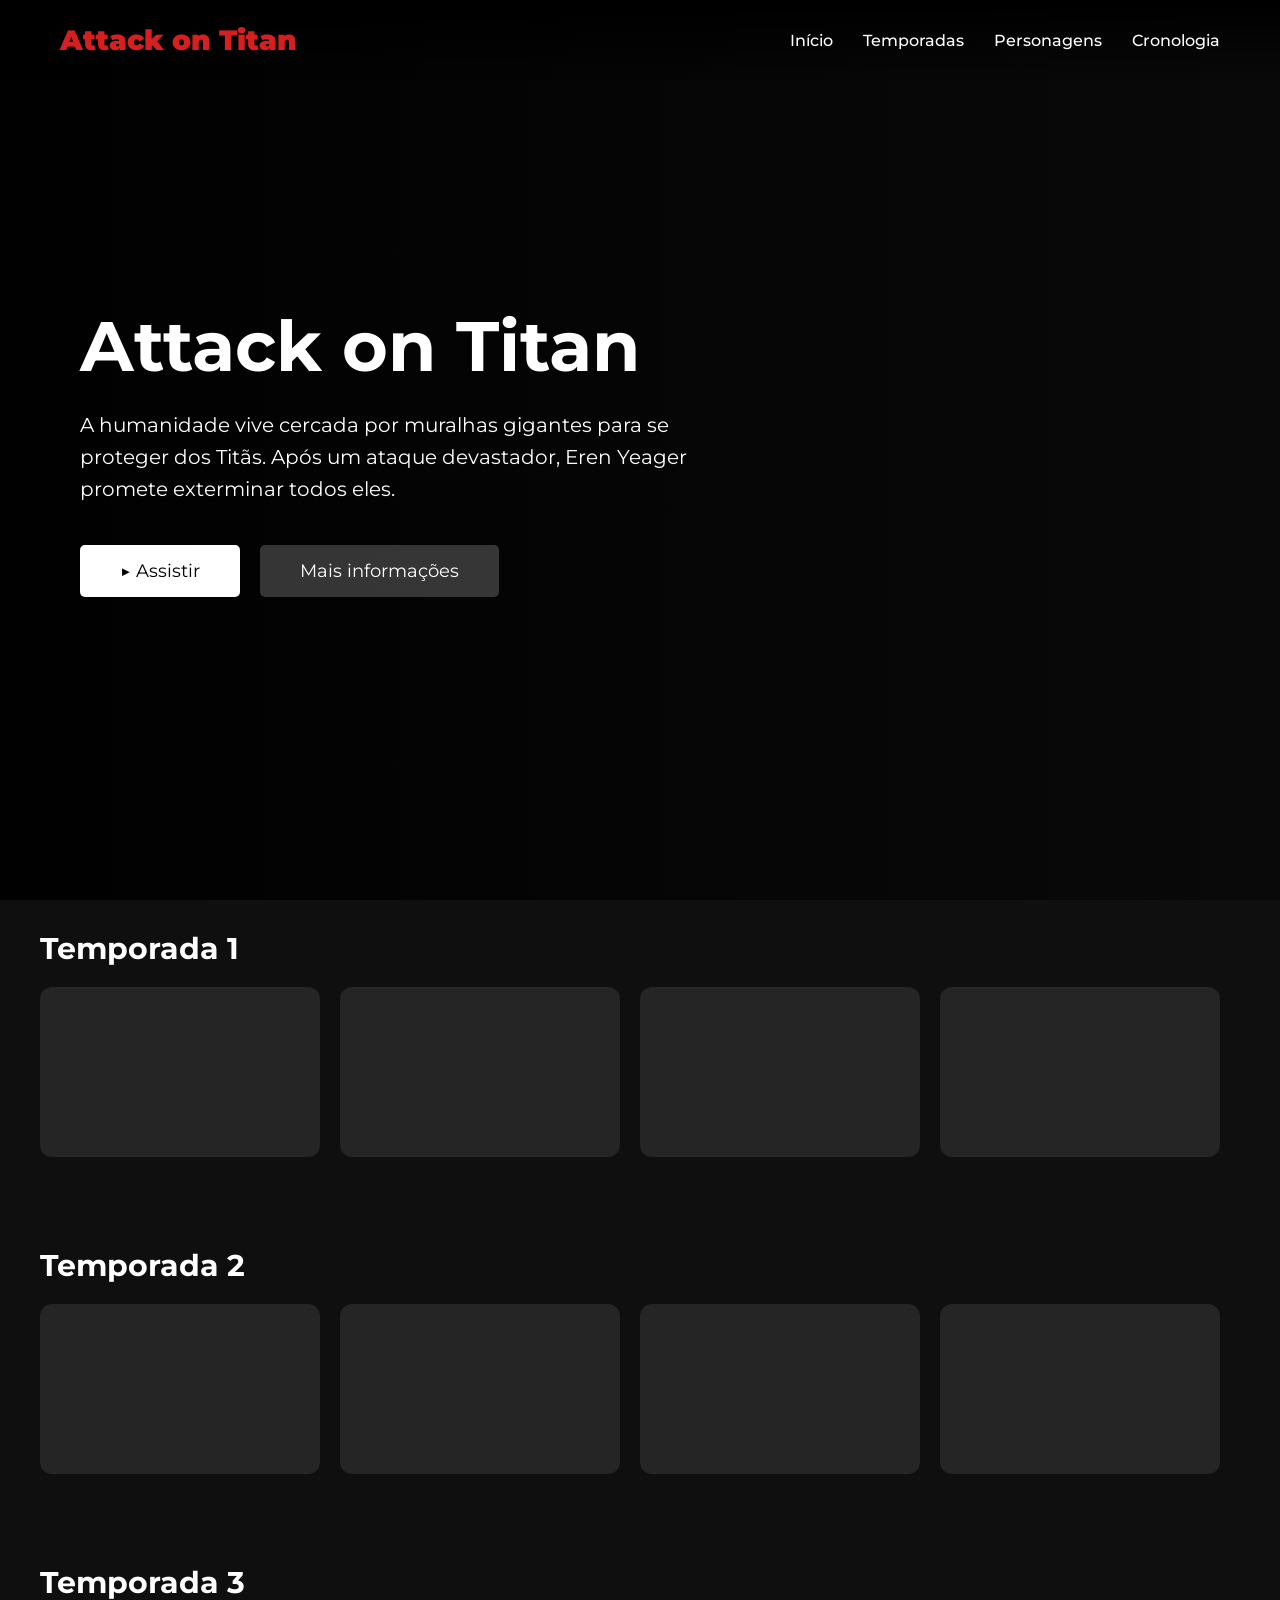
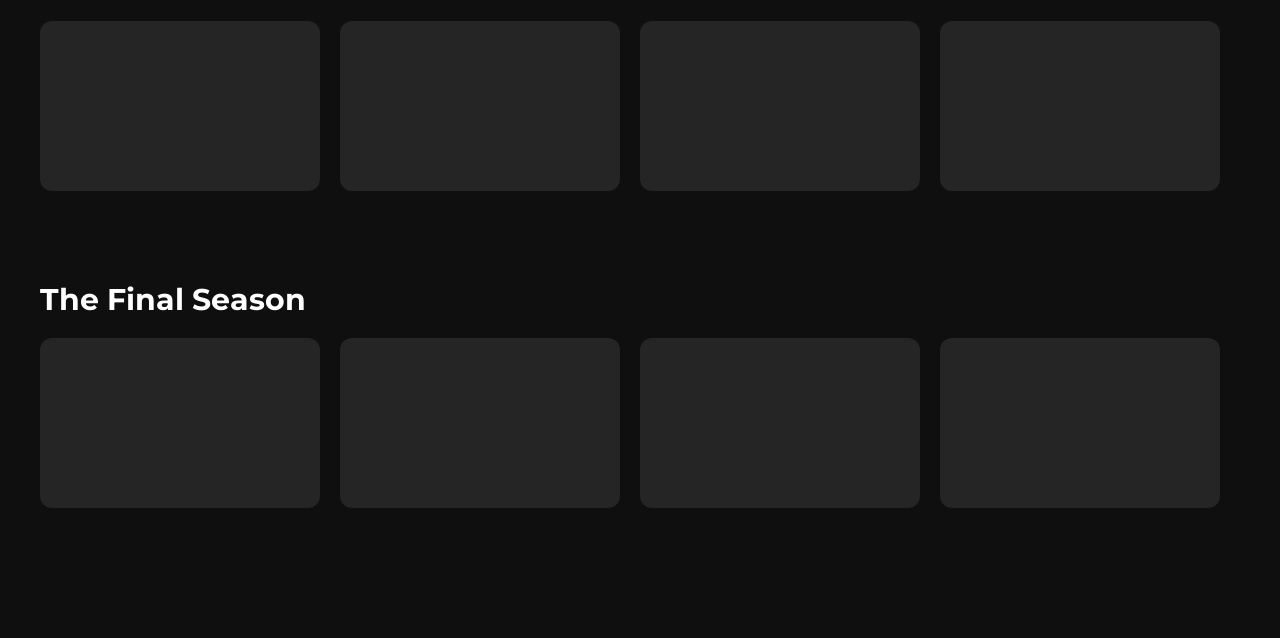
==== index.html @ bcb4058a "Add files via upload" ====
<!DOCTYPE html>
<html lang="pt-BR">
<head>

<meta charset="UTF-8">
<meta name="viewport" content="width=device-width, initial-scale=1.0">

<title>Attack on Titan</title>

<link rel="stylesheet" href="style.css">

<link
href="https://fonts.googleapis.com/css2?family=Montserrat:wght@300;400;500;700;900&display=swap"
rel="stylesheet">

</head>

<body>

<header>

<div class="logo">
Attack on Titan
</div>

<nav>

<a href="index.html">Início</a>
<a href="temporadas.html">Temporadas</a>
<a href="#">Personagens</a>
<a href="#">Cronologia</a>

</nav>



</header>

<section class="hero">

<div class="overlay"></div>

<div class="conteudo">

<h1>Attack on Titan</h1>

<p>

A humanidade vive cercada por muralhas gigantes para se proteger dos Titãs.
Após um ataque devastador, Eren Yeager promete exterminar todos eles.

</p>

<div class="botoes">

<button class="assistir">
▶ Assistir
</button>

<button class="info">
Mais informações
</button>

</div>

</div>

</section>

<main>

<section>
 
<h2>Temporada 1</h2>

<div class="slider">

<div class="card"></div>
<div class="card"></div>
<div class="card"></div>
<div class="card"></div>
<div class="card"></div>
<div class="card"></div>

</div>

</section>

<section>

<h2>Temporada 2</h2>

<div class="slider">

<div class="card"></div>
<div class="card"></div>
<div class="card"></div>
<div class="card"></div>
<div class="card"></div>

</div>

</section>

<section>

<h2>Temporada 3</h2>

<div class="slider">

<div class="card"></div>
<div class="card"></div>
<div class="card"></div>
<div class="card"></div>

</div>

</section>

<section>

<h2>The Final Season</h2>

<div class="slider">

<div class="card"></div>
<div class="card"></div>
<div class="card"></div>
<div class="card"></div>
<div class="card"></div>

</div>

</section>

</main>

<script src="js/app.js"></script>

</body>
</html>
---- style.css ----
*{

margin:0;
padding:0;
box-sizing:border-box;

font-family:Montserrat,sans-serif;

}

body{

background:#0f0f0f;
color:white;

}

header{

position:fixed;

width:100%;
height:80px;

display:flex;

justify-content:space-between;
align-items:center;

padding:0 60px;

background:linear-gradient(to bottom,#000,transparent);

z-index:100;

}

.logo{

font-size:28px;
font-weight:900;

color:#d61f1f;

}

nav{

display:flex;
gap:30px;

}

nav a{

text-decoration:none;
color:white;
font-weight:500;

transition:.3s;

}

nav a:hover{

color:#d61f1f;

}

.perfil{

display:flex;
align-items:center;
gap:20px;

}

.perfil img{

width:45px;
height:45px;

border-radius:50%;

}

.hero{

height:100vh;

background-image:url("../assets/hero.jpg");
background-size:cover;
background-position:center;

position:relative;

display:flex;
align-items:center;

}

.overlay{

position:absolute;

width:100%;
height:100%;

background:linear-gradient(
to right,
rgba(0,0,0,.95),
rgba(0,0,0,.4)
);

}

.conteudo{

position:relative;

padding-left:80px;

max-width:700px;

}

.conteudo h1{

font-size:70px;
margin-bottom:20px;

}

.conteudo p{

font-size:20px;

line-height:1.6;

margin-bottom:40px;

}

.botoes{

display:flex;

gap:20px;

}

button{

padding:15px 40px;

border:none;

cursor:pointer;

font-size:18px;

border-radius:5px;

transition:.3s;

}

.assistir{

background:white;
color:black;

}

.assistir:hover{

transform:scale(1.05);

}

.info{

background:rgba(255,255,255,.2);

color:white;

}

.info:hover{

background:white;
color:black;

}

main{

padding:40px;

margin-top:-80px;

position:relative;

z-index:10;

}

section{

margin-bottom:70px;

}

section h2{

margin-bottom:20px;

font-size:30px;

}

.slider{

display:flex;

gap:20px;

overflow-x:auto;

padding-bottom:20px;

}

.slider::-webkit-scrollbar{

display:none;

}

.card{

min-width:280px;
height:170px;

border-radius:12px;

background:#252525;

transition:.4s;

cursor:pointer;

}

.card:hover{

transform:scale(1.08);

box-shadow:0 0 25px rgba(214,31,31,.6);

}

/* ===== RESPONSIVO ===== */

/* Tablets grandes / notebooks pequenos */
@media (max-width: 1024px) {
  header {
    padding: 20px 40px;
  }

  .hero {
    height: 70vh;
  }

  .conteudo h1 {
    font-size: 2.5rem;
  }

  .conteudo p {
    font-size: 1rem;
    max-width: 90%;
  }

  .card {
    width: 160px;
    height: 220px;
  }
}

/* Tablets */
@media (max-width: 768px) {
  header {
    flex-direction: column;
    align-items: flex-start;
    gap: 15px;
    padding: 15px 20px;
  }

  nav {
    width: 100%;
    display: flex;
    flex-wrap: wrap;
    gap: 15px;
  }

  .hero {
    height: 60vh;
  }

  .conteudo {
    padding: 0 20px;
  }

  .conteudo h1 {
    font-size: 2rem;
  }

  .conteudo p {
    font-size: 0.9rem;
  }

  .botoes {
    flex-direction: column;
    width: 100%;
  }

  .botoes button {
    width: 100%;
  }

  main section {
    padding: 0 20px;
  }

  main h2 {
    font-size: 1.3rem;
  }

  .slider {
    gap: 10px;
    overflow-x: auto;
  }

  .card {
    width: 130px;
    height: 190px;
    flex-shrink: 0;
  }
}

/* Celulares */
@media (max-width: 480px) {
  .logo {
    font-size: 1.2rem;
  }

  nav a {
    font-size: 0.85rem;
  }

  .hero {
    height: 50vh;
  }

  .conteudo h1 {
    font-size: 1.5rem;
  }

  .conteudo p {
    font-size: 0.85rem;
  }

  .assistir,
  .info {
    padding: 10px 20px;
    font-size: 0.9rem;
  }

  main h2 {
    font-size: 1.1rem;
    padding-left: 5px;
  }

  .card {
    width: 100px;
    height: 150px;
  }
}
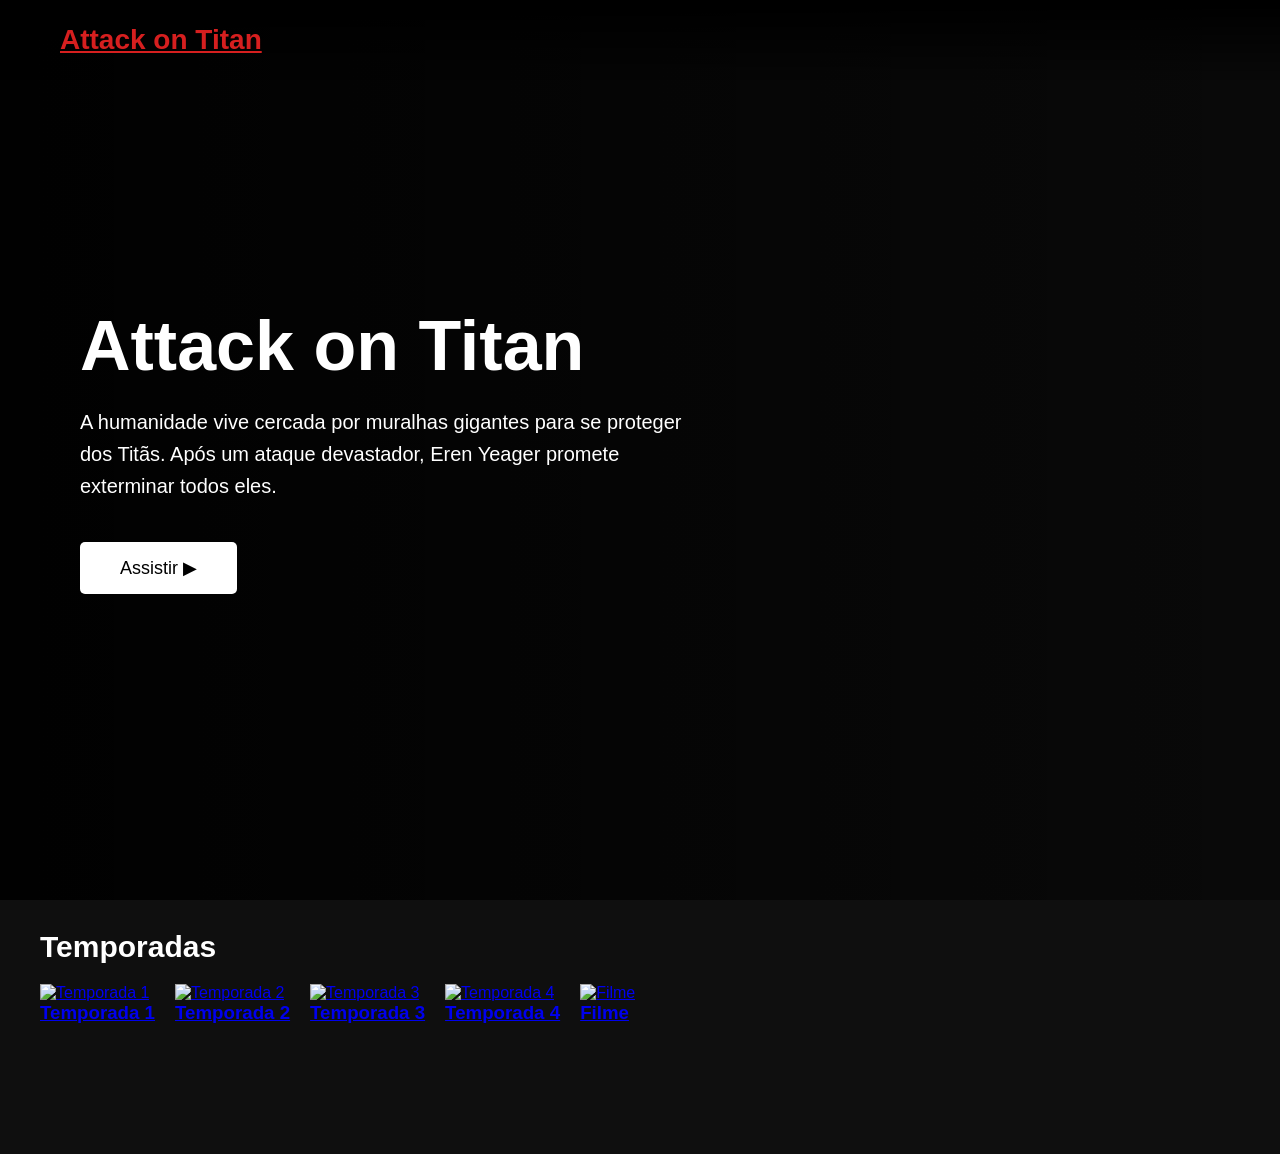
==== commit db81e7e7: "Refactor index.html for better structure and performance Removed duplicate meta tags and header elem" ====
--- a/index.html
+++ b/index.html
@@ -1,141 +1,66 @@
 <!DOCTYPE html>
 <html lang="pt-BR">
 <head>
+  <meta charset="UTF-8">
+  <meta name="viewport" content="width=device-width, initial-scale=1.0">
+  <title>Attack on Titan</title>
+  <link rel="stylesheet" href="style.css">
 
-<meta charset="UTF-8">
-<meta name="viewport" content="width=device-width, initial-scale=1.0">
-
-<title>Attack on Titan</title>
-
-<link rel="stylesheet" href="style.css">
-
-<link
-href="https://fonts.googleapis.com/css2?family=Montserrat:wght@300;400;500;700;900&display=swap"
-rel="stylesheet">
-
+  <link rel="preconnect" href="https://fonts.googleapis.com">
+  <link rel="preconnect" href="https://fonts.gstatic.com" crossorigin>
+  <link href="https://fonts.googleapis.com/css2?family=Cinzel:wght@600;700&family=Inter:wght@300;400;500;600;700&display=swap" rel="stylesheet">
 </head>
-
 <body>
 
-<header>
+  <header>
+    <a href="index.html" class="logo">Attack on Titan</a>
+  
+  </header>
 
-<div class="logo">
-Attack on Titan
-</div>
+  <section class="hero">
 
-<nav>
+    <div class="overlay"></div>
 
-<a href="index.html">Início</a>
-<a href="temporadas.html">Temporadas</a>
-<a href="#">Personagens</a>
-<a href="#">Cronologia</a>
+    <div class="conteudo">
+      <h1>Attack on Titan</h1>
+      <p>A humanidade vive cercada por muralhas gigantes para se proteger dos Titãs. Após um ataque devastador, Eren Yeager promete exterminar todos eles.</p>
+    
+      <div class="botoes">
+        <button class="assistir">Assistir ▶</button>
+      </div>
 
-</nav>
+    </div>
 
+  </section>
 
+  <main>
+    <section>
+      <h2>Temporadas</h2>
+      <div class="slider">
+        <a href="temporadas/T1.html" class="card-temporada1">
+          <img src="img/capa1.png" alt="Temporada 1">
+          <h3 class="titulo-temporada">Temporada 1</h3>
+        </a>
+        <a href="temporadas/T2.html" class="card-temporada2">
+          <img src="img/capa2.png" alt="Temporada 2">
+          <h3 class="titulo-temporada">Temporada 2</h3>
+        </a>
+        <a href="temporadas/T3.html" class="card-temporada3">
+          <img src="img/capa3.png" alt="Temporada 3">
+          <h3 class="titulo-temporada">Temporada 3</h3>
+        </a>
+        <a href="temporadas/T4.html" class="card-temporada4">
+          <img src="img/capa4.png" alt="Temporada 4">
+          <h3 class="titulo-temporada">Temporada 4</h3>
+        </a>
+        <a href="temporadas/T5.html" class="card-temporada5">
+          <img src="img/capaFinal.png" alt="Filme">
+          <h3 class="titulo-temporada">Filme</h3>
+        </a>
+      </div>
+    </section>
 
-</header>
-
-<section class="hero">
-
-<div class="overlay"></div>
-
-<div class="conteudo">
-
-<h1>Attack on Titan</h1>
-
-<p>
-
-A humanidade vive cercada por muralhas gigantes para se proteger dos Titãs.
-Após um ataque devastador, Eren Yeager promete exterminar todos eles.
-
-</p>
-
-<div class="botoes">
-
-<button class="assistir">
-▶ Assistir
-</button>
-
-<button class="info">
-Mais informações
-</button>
-
-</div>
-
-</div>
-
-</section>
-
-<main>
-
-<section>
- 
-<h2>Temporada 1</h2>
-
-<div class="slider">
-
-<div class="card"></div>
-<div class="card"></div>
-<div class="card"></div>
-<div class="card"></div>
-<div class="card"></div>
-<div class="card"></div>
-
-</div>
-
-</section>
-
-<section>
-
-<h2>Temporada 2</h2>
-
-<div class="slider">
-
-<div class="card"></div>
-<div class="card"></div>
-<div class="card"></div>
-<div class="card"></div>
-<div class="card"></div>
-
-</div>
-
-</section>
-
-<section>
-
-<h2>Temporada 3</h2>
-
-<div class="slider">
-
-<div class="card"></div>
-<div class="card"></div>
-<div class="card"></div>
-<div class="card"></div>
-
-</div>
-
-</section>
-
-<section>
-
-<h2>The Final Season</h2>
-
-<div class="slider">
-
-<div class="card"></div>
-<div class="card"></div>
-<div class="card"></div>
-<div class="card"></div>
-<div class="card"></div>
-
-</div>
-
-</section>
-
-</main>
-
-<script src="js/app.js"></script>
-
+    
+  </main>
 </body>
-</html>+</html>
